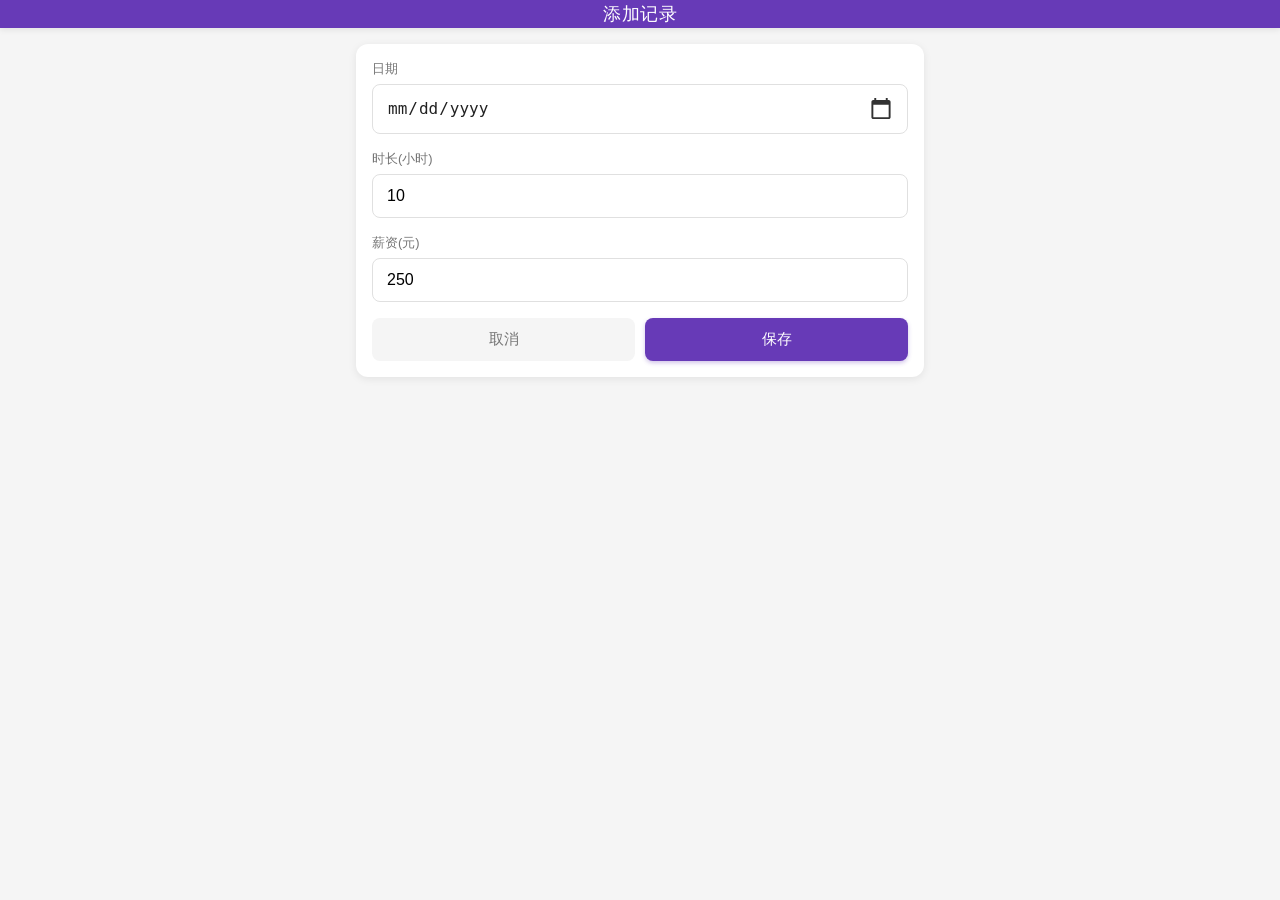
==== edit.html @ e2e76bd6 "init attendance pwa" ====
<!DOCTYPE html>
<html lang="zh-CN"><head>
    <meta charset="UTF-8">
    <meta name="viewport" content="width=device-width,initial-scale=1.0,maximum-scale=1.0,user-scalable=no,viewport-fit=cover">
    <meta name="theme-color" content="#673AB7">
    <meta name="mobile-web-app-capable" content="yes">
    <meta name="apple-mobile-web-app-capable" content="yes">
    <meta name="apple-mobile-web-app-status-bar-style" content="black-translucent">
    <meta name="apple-mobile-web-app-title" content="编辑记录">
    <meta name="application-name" content="编辑记录">
    <meta name="format-detection" content="telephone=no">
    <title>编辑记录</title>
    <link rel="manifest" href="manifest.json">
    <link rel="stylesheet" href="styles.css">
</head><body>
    <div class="app-bar">
        <span class="app-bar-back" onclick="location.href='records.html'"></span>
        <span class="app-bar-title" id="pageTitle">编辑记录</span>
    </div>

    <div class="container">
        <div class="card">
            <div class="form-group">
                <label class="form-label" for="editDate">日期</label>
                <input class="form-control" id="editDate" type="date">
            </div>
            <div class="form-group">
                <label class="form-label" for="editHours">时长(小时)</label>
                <input class="form-control" id="editHours" type="number" step="0.5" value="10" placeholder="请输入工作时长">
            </div>
            <div class="form-group">
                <label class="form-label" for="editSalary">薪资(元)</label>
                <input class="form-control" id="editSalary" type="number" value="250" placeholder="请输入薪资金额">
            </div>
            <div class="form-row">
                <button class="btn-cancel" onclick="location.href='records.html'">取消</button>
                <button class="btn-save" onclick="saveEdit()">保存</button>
            </div>
        </div>
    </div>
<script>
var defaultData=[{id:1,d:'2026-11-15',h:8,s:400},{id:2,d:'2026-11-16',h:8.5,s:425},{id:3,d:'2026-11-17',h:7.5,s:375},{id:4,d:'2026-11-18',h:8,s:400},{id:5,d:'2026-11-19',h:9,s:450}];
function loadData(){var stored=localStorage.getItem('attendanceData');if(stored){try{return JSON.parse(stored)}catch(e){}}return defaultData.slice()}
function saveData(data){localStorage.setItem('attendanceData',JSON.stringify(data))}
var r=loadData();
var params=new URLSearchParams(location.search);
var idParam=params.get('id');
var editId=-1;
if(idParam!==null&&idParam!==''){
  var id=parseInt(idParam);
  if(!isNaN(id)){
    editId=id;
    var rec=null;
    for(var i=0;i<r.length;i++){if(r[i].id===id){rec=r[i];break}}
    if(rec){
      document.getElementById('pageTitle').textContent='编辑记录';
      document.getElementById('editDate').value=rec.d;
      document.getElementById('editHours').value=rec.h;
      document.getElementById('editSalary').value=rec.s;
    }else{
      document.getElementById('pageTitle').textContent='添加记录';
      editId=-1;
      document.getElementById('editHours').value=10;
      document.getElementById('editSalary').value=250;
    }
  }
}else{
  document.getElementById('pageTitle').textContent='添加记录';
  document.getElementById('editHours').value=10;
  document.getElementById('editSalary').value=250;
}
function saveEdit(){var date=document.getElementById('editDate').value;var hours=parseFloat(document.getElementById('editHours').value);var salary=parseFloat(document.getElementById('editSalary').value);if(!date||isNaN(hours)||isNaN(salary)){alert('请填写完整信息');return}if(editId===-1){var newId=r.length?Math.max.apply(null,r.map(function(x){return x.id}))+1:1;r.push({id:newId,d:date,h:hours,s:salary})}else{var rec=null;for(var i=0;i<r.length;i++){if(r[i].id===editId){rec=r[i];break}}if(rec){rec.d=date;rec.h=hours;rec.s=salary}}saveData(r);location.href='records.html'}
</script>
    <script>
        if ('serviceWorker' in navigator) {
            window.addEventListener('load', function() {
                navigator.serviceWorker.register('./sw.js', {scope: './'})
                    .then((reg) => console.log('SW registered:', reg.scope))
                    .catch((err) => console.log('SW register failed:', err));
            });
        }
    </script>
</body></html>
---- styles.css ----
/* 考勤工具 - Material Design 统一样式表 */
* { box-sizing: border-box; margin: 0; padding: 0; -webkit-tap-highlight-color: transparent; }
html { font-size: 16px; -webkit-text-size-adjust: 100%; }
body {
    font-family: 'Roboto', 'PingFang SC', 'Microsoft YaHei', 'Helvetica Neue', Arial, sans-serif;
    background: #f5f5f5;
    min-height: 100vh;
    color: #212121;
    overflow-x: hidden;
    -webkit-tap-highlight-color: transparent;
    -webkit-overflow-scrolling: touch;
}

/* App Bar */
.app-bar {
    background: #673AB7;
    color: #fff;
    padding: 14px 16px;
    display: -webkit-box;
    display: -webkit-flex;
    display: flex;
    -webkit-justify-content: space-between;
    justify-content: space-between;
    -webkit-align-items: center;
    align-items: center;
    box-shadow: 0 2px 6px rgba(0,0,0,0.08);
    position: relative;
    z-index: 10;
}
.app-bar-title {
    font-size: 18px;
    font-weight: 500;
    letter-spacing: 0.5px;
}
.app-bar-back, .app-bar-action {
    font-size: 24px;
    cursor: pointer;
    opacity: 0.9;
    color: #fff;
    -webkit-touch-callout: none;
    -webkit-user-select: none;
    user-select: none;
    -webkit-tap-highlight-color: transparent;
}
/* App Bar Title Centering */
.app-bar {
    position: relative;
}
.app-bar-title {
    position: absolute;
    left: 50%;
    -webkit-transform: translateX(-50%);
    transform: translateX(-50%);
    white-space: nowrap;
}
.app-bar-back, .app-bar-action {
    position: absolute;
    left: 16px;
    top: 50%;
    -webkit-transform: translateY(-50%);
    transform: translateY(-50%);
    z-index: 1;
}
.app-bar-action {
    left: auto;
    right: 16px;
}

.app-bar-back {
    min-width: 44px;
    min-height: 44px;
    font-size: 16px;
}

/* Container */
.container { max-width: 600px; margin: 0 auto; padding: 16px; }

/* Card */
.card {
    background: #fff;
    border-radius: 12px;
    -webkit-border-radius: 12px;
    padding: 16px;
    margin-bottom: 16px;
    box-shadow: 0 2px 8px rgba(0,0,0,0.08);
    -webkit-box-shadow: 0 2px 8px rgba(0,0,0,0.08);
}
.card-title {
    font-size: 16px;
    font-weight: 500;
    color: #212121;
    margin-bottom: 12px;
    display: -webkit-box;
    display: -webkit-flex;
    display: flex;
    -webkit-align-items: center;
    align-items: center;
    gap: 8px;
}

/* Today Card */
.today-card {
}

/* Today Item */
.today-item {
    display: -webkit-box;
    display: -webkit-flex;
    display: flex;
    -webkit-align-items: center;
    align-items: center;
    gap: 12px;
    margin-bottom: 12px;
    font-size: 15px;
}
.today-item:last-child { margin-bottom: 0; }
.today-label { color: #757575; font-size: 14px; }
.today-value { color: #212121; font-weight: 500; margin-left: auto; }
.today-duration {
    font-size: 32px;
    font-weight: 700;
    color: #673AB7;
    margin-top: 8px;
}

/* Stats Grid */
.stats-grid {
    display: -webkit-box;
    display: -webkit-flex;
    display: flex;
    flex-wrap: wrap;
    gap: 12px;
    margin-top: 8px;
}
.stat-card {
    -webkit-box-flex: 1;
    -webkit-flex: 1;
    flex: 1;
    min-width: 100px;
    text-align: center;
    padding: 14px 8px;
    background: #f5f5f5;
    border-radius: 10px;
    -webkit-border-radius: 10px;
}
.stat-value {
    font-size: 24px;
    font-weight: 700;
    color: #673AB7;
    margin-bottom: 4px;
}
.stat-label {
    font-size: 12px;
    color: #757575;
}

/* Primary Button */
.btn-primary {
    width: 100%;
    padding: 12px;
    background: #673AB7;
    color: #fff;
    border: none;
    border-radius: 8px;
    -webkit-border-radius: 8px;
    font-size: 15px;
    font-weight: 500;
    cursor: pointer;
    margin-top: 16px;
    box-shadow: 0 2px 4px rgba(103, 58, 183, 0.3);
    -webkit-box-shadow: 0 2px 4px rgba(103, 58, 183, 0.3);
    transition: all 0.2s;
    -webkit-transition: all 0.2s;
    display: block;
    text-align: center;
    -webkit-tap-highlight-color: transparent;
    -webkit-touch-callout: none;
    -webkit-user-select: none;
    user-select: none;
}
.btn-primary:active { transform: scale(0.98); background: #5E35B1; -webkit-transform: scale(0.98); }

/* Secondary Button */
.btn-secondary {
    width: 100%;
    padding: 12px;
    background: #f5f5f5;
    color: #673AB7;
    border: none;
    border-radius: 8px;
    -webkit-border-radius: 8px;
    font-size: 15px;
    font-weight: 500;
    cursor: pointer;
    margin-top: 8px;
    transition: all 0.2s;
    -webkit-transition: all 0.2s;
    display: block;
    text-align: center;
    -webkit-tap-highlight-color: transparent;
    -webkit-touch-callout: none;
    -webkit-user-select: none;
    user-select: none;
}
.btn-secondary:active { background: #f5f0ff; -webkit-transform: scale(0.98); }


/* Table */
.table-wrap {
    overflow-x: auto;
    margin-bottom: 16px;
    -webkit-overflow-scrolling: touch;
}
table {
    width: 100%;
    table-layout: fixed;
    border-collapse: separate;
    border-spacing: 0;
    background: #fff;
    border-radius: 12px;
    overflow: hidden;
    box-shadow: 0 2px 8px rgba(0,0,0,0.08);
    -webkit-box-shadow: 0 2px 8px rgba(0,0,0,0.08);
    font-size: 14px;
}
table th {
    background: #673AB7;
    color: #fff;
    font-weight: 500;
    text-align: left;
    padding: 12px 16px;
    white-space: nowrap;
    font-size: 13px;
}
table th:nth-child(1) { width: 30%; }
table th:nth-child(2) { width: 20%; }
table th:nth-child(3) { width: 20%; }
table th:nth-child(4) { width: 30%; text-align: center; }
table td {
    padding: 12px 16px;
    border-bottom: 1px solid #e0e0e0;
    white-space: nowrap;
}
table tr:last-child td { border-bottom: none; }
table tr:nth-child(even) td { background: #f5f5f5; }
table tr:hover td { background: #f5f0ff; }
table td.actions { text-align: center; }
.btn-edit, .btn-delete {
    padding: 6px 12px;
    border: none;
    border-radius: 6px;
    -webkit-border-radius: 6px;
    font-size: 12px;
    cursor: pointer;
    margin: 0 4px;
    white-space: nowrap;
    transition: all 0.2s;
    -webkit-transition: all 0.2s;
    display: inline-block;
    -webkit-tap-highlight-color: transparent;
}
.btn-edit {
    background: #673AB7;
    color: #fff;
}
.btn-edit:active { background: #5E35B1; transform: scale(0.95); }
.btn-delete {
    background: #e53935;
    color: #fff;
}
.btn-delete:active { background: #c62828; transform: scale(0.95); }

/* Button Row (inline buttons) */
.btn-row {
    display: -webkit-box;
    display: -webkit-flex;
    display: flex;
    gap: 10px;
    margin-bottom: 12px;
    -webkit-flex-wrap: wrap;
    flex-wrap: wrap;
}
.btn-inline {
    width: auto !important;
    margin-top: 0 !important;
    margin-bottom: 0 !important;
    -webkit-box-flex: 0;
    -webkit-flex: 0 0 auto;
    flex: 0 0 auto;
}
.empty-state {
    text-align: center;
    padding: 48px 24px;
    color: #9e9e9e;
}
.empty-icon { font-size: 48px; margin-bottom: 16px; opacity: 0.5; }
.empty-title { font-size: 16px; color: #757575; margin-bottom: 8px; font-weight: 500; }
.empty-desc { font-size: 14px; }

/* Form */
.form-group { margin-bottom: 16px; }
.form-label {
    display: block;
    font-size: 13px;
    color: #757575;
    margin-bottom: 6px;
    white-space: nowrap;
    font-weight: 400;
}
.form-control {
    width: 100%;
    padding: 12px 14px;
    border: 1px solid #e0e0e0;
    border-radius: 8px;
    -webkit-border-radius: 8px;
    font-size: 15px;
    box-sizing: border-box;
    -webkit-box-sizing: border-box;
    background: #fff;
    transition: border-color 0.2s, box-shadow 0.2s;
    -webkit-transition: border-color 0.2s, -webkit-box-shadow 0.2s;
    -webkit-appearance: none;
    -webkit-tap-highlight-color: transparent;
}
.form-control:focus {
    outline: none;
    border-color: #673AB7;
    box-shadow: 0 0 0 3px rgba(103, 58, 183, 0.1);
    -webkit-box-shadow: 0 0 0 3px rgba(103, 58, 183, 0.1);
}
.form-row {
    display: -webkit-box;
    display: -webkit-flex;
    display: flex;
    gap: 10px;
}
.form-row .btn-save, .form-row .btn-cancel {
    -webkit-box-flex: 1;
    -webkit-flex: 1;
    flex: 1;
    padding: 12px;
    border: none;
    border-radius: 8px;
    font-size: 15px;
    font-weight: 500;
    cursor: pointer;
    transition: all 0.2s;
    -webkit-transition: all 0.2s;
    display: block;
    text-align: center;
}
.btn-save {
    background: #673AB7;
    color: #fff;
    box-shadow: 0 2px 4px rgba(103, 58, 183, 0.3);
    -webkit-box-shadow: 0 2px 4px rgba(103, 58, 183, 0.3);
}
.btn-save:active { background: #5E35B1; transform: scale(0.98); -webkit-transform: scale(0.98); }
.btn-cancel {
    background: #f5f5f5;
    color: #757575;
}
.btn-cancel:active { background: #e0e0e0; -webkit-transform: scale(0.98); }

/* vivo浏览器特殊兼容 */
button, input[type="number"], input[type="text"], select, textarea {
    -webkit-appearance: none;
    -moz-appearance: none;
    appearance: none;
    border-radius: 8px;
    -webkit-border-radius: 8px;
    font-size: 16px;
    -webkit-tap-highlight-color: transparent;
}
/* date input 保持原生外观，避免 Vivo 浏览器日历弹出异常 */
input[type="date"] {
    -webkit-appearance: auto;
    appearance: auto;
    font-size: 16px;
    -webkit-border-radius: 8px;
    border-radius: 8px;
    padding: 12px 14px;
    width: 100%;
    box-sizing: border-box;
    -webkit-box-sizing: border-box;
    background: #fff;
    border: 1px solid #e0e0e0;
    color: #212121;
    min-height: 44px;
    line-height: 1.4;
    position: relative;
    z-index: 1;
    overflow: visible;
}
/* 确保 date input 保持原生外观，覆盖 .form-control 的 appearance: none */
input.form-control[type="date"],
input[type="date"].form-control {
    -webkit-appearance: auto;
    appearance: auto;
    overflow: visible;
}
/* 防止父容器裁剪 date input 的日历弹出 */
.card, .container, .form-group {
    overflow: visible;
}
input[type="date"]::-webkit-calendar-picker-indicator {
    -webkit-appearance: auto;
    appearance: auto;
    display: inline-block;
    width: 24px;
    height: 24px;
    cursor: pointer;
    opacity: 0.8;
    padding: 0;
    margin: 0;
}
input[type="date"]::-webkit-inner-spin-button,
input[type="date"]::-webkit-outer-spin-button {
    -webkit-appearance: none;
    margin: 0;
}

/* Section group title */
.section-group td {
    background: #ede7f6 !important;
    padding: 12px 16px 8px;
    font-size: 14px;
    font-weight: 600;
    color: #673AB7;
    cursor: pointer;
    -webkit-user-select: none;
    user-select: none;
}
.record-row {
    transition: opacity 0.3s ease;
}
.record-row.hiding {
    opacity: 0;
}
.toggle-icon {
    display: inline-block;
    margin-right: 6px;
    width: 12px;
    text-align: center;
    vertical-align: middle;
    line-height: 1;
}
.section-group-title:active {
    opacity: 0.7;
    transform: none;
}
table th:nth-child(2), table td:nth-child(2),
table th:nth-child(3), table td:nth-child(3) {
    padding-left: 6px;
    padding-right: 6px;
    text-align: center;
}
@media (max-width: 600px) {
    .app-bar { padding: 12px 14px; }
    .app-bar-title { font-size: 16px; }
    .card { padding: 14px; margin-bottom: 12px; }
    .card-title { font-size: 15px; }
    .stats-grid { gap: 6px; }
    .stat-card { padding: 10px 4px; min-width: 80px; }
    .stat-value { font-size: 18px; }
    .stat-label { font-size: 10px; }
    .today-value { font-size: 14px; }
    .btn-primary, .btn-secondary { padding: 10px 12px; font-size: 14px; }
    .form-control { font-size: 16px; padding: 10px 12px; }
    table { font-size: 12px; }
    table th, table td { padding: 8px 10px; }
    .btn-edit, .btn-delete { padding: 4px 8px; font-size: 10px; margin: 0 2px; }
}

/* 防止vivo浏览器文字大小调整 */
@media screen and (max-width: 480px) {
    body { -webkit-text-size-adjust: 100%; }
}

/* 安全区适配（全面屏） */
@supports (padding: max(0px)) {
    .container {
        padding-left: max(16px, env(safe-area-inset-left));
        padding-right: max(16px, env(safe-area-inset-right));
        padding-bottom: max(16px, env(safe-area-inset-bottom));
    }
}
/* Modal Overlay */
.modal-overlay {
    display: -webkit-box;
    display: -webkit-flex;
    display: flex;
    position: fixed;
    top: 0;
    left: 0;
    right: 0;
    bottom: 0;
    background: rgba(0, 0, 0, 0.5);
    z-index: 200;
    -webkit-align-items: center;
    align-items: center;
    -webkit-justify-content: center;
    justify-content: center;
    opacity: 0;
    visibility: hidden;
    pointer-events: none;
    transition: opacity 0.3s ease, visibility 0.3s ease;
}
.modal-overlay.active {
    opacity: 1;
    visibility: visible;
    pointer-events: auto;
}
.modal-box {
    background: #fff;
    border-radius: 12px;
    -webkit-border-radius: 12px;
    width: 90%;
    max-width: 400px;
    padding: 20px;
    box-shadow: 0 8px 32px rgba(0, 0, 0, 0.2);
    -webkit-box-shadow: 0 8px 32px rgba(0, 0, 0, 0.2);
    max-height: 80vh;
    overflow-y: auto;
    opacity: 0;
    -webkit-transform: scale(0.95);
    transform: scale(0.95);
    transition: opacity 0.3s ease, -webkit-transform 0.3s ease, transform 0.3s ease;
}
.modal-overlay.active .modal-box {
    opacity: 1;
    -webkit-transform: scale(1);
    transform: scale(1);
}
.modal-title {
    font-size: 18px;
    font-weight: 600;
    color: #333;
    margin-bottom: 16px;
    text-align: center;
}
.modal-close {
    position: absolute;
    top: 12px;
    right: 16px;
    font-size: 24px;
    color: #999;
    cursor: pointer;
    background: none;
    border: none;
    padding: 4px;
    line-height: 1;
}
.modal-close:active { color: #333; }
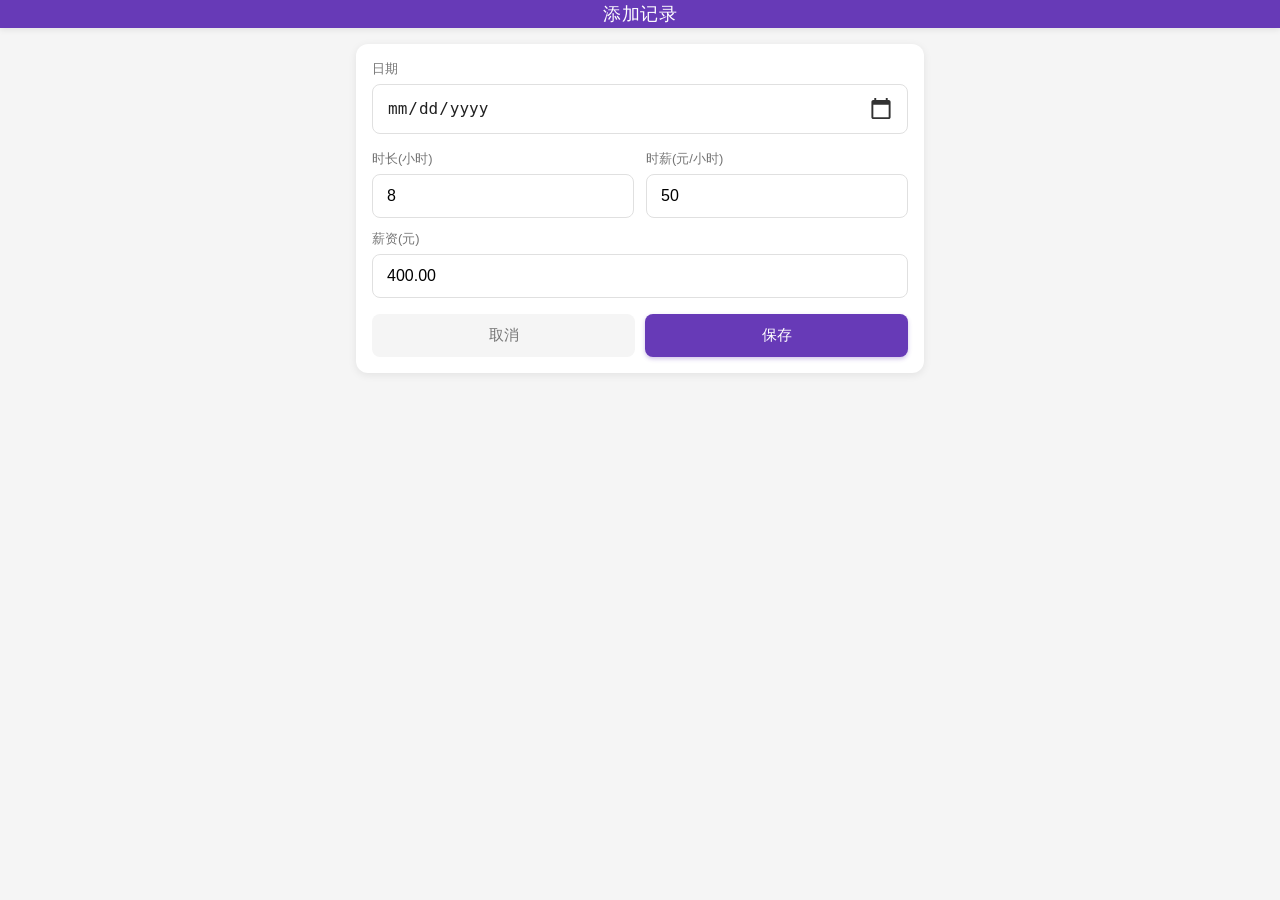
==== commit f1afe5a4: "编辑弹窗时长拆分为时长+时薪" ====
--- a/edit.html
+++ b/edit.html
@@ -24,13 +24,19 @@
                 <label class="form-label" for="editDate">日期</label>
                 <input class="form-control" id="editDate" type="date">
             </div>
-            <div class="form-group">
-                <label class="form-label" for="editHours">时长(小时)</label>
-                <input class="form-control" id="editHours" type="number" step="0.5" value="10" placeholder="请输入工作时长">
+            <div class="form-inline">
+                <div class="form-group">
+                    <label class="form-label" for="editHours">时长(小时)</label>
+                    <input class="form-control" id="editHours" type="number" step="0.5" value="8" placeholder="0">
+                </div>
+                <div class="form-group">
+                    <label class="form-label" for="editRate">时薪(元/小时)</label>
+                    <input class="form-control" id="editRate" type="number" step="0.5" value="50" placeholder="0">
+                </div>
             </div>
             <div class="form-group">
-                <label class="form-label" for="editSalary">薪资(元)</label>
-                <input class="form-control" id="editSalary" type="number" value="250" placeholder="请输入薪资金额">
+                <label class="form-label">薪资(元)</label>
+                <input class="form-control" id="editSalary" type="number" readonly value="400">
             </div>
             <div class="form-row">
                 <button class="btn-cancel" onclick="location.href='records.html'">取消</button>
@@ -39,8 +45,10 @@
         </div>
     </div>
 <script>
-var defaultData=[{id:1,d:'2026-11-15',h:8,s:400},{id:2,d:'2026-11-16',h:8.5,s:425},{id:3,d:'2026-11-17',h:7.5,s:375},{id:4,d:'2026-11-18',h:8,s:400},{id:5,d:'2026-11-19',h:9,s:450}];
-function loadData(){var stored=localStorage.getItem('attendanceData');if(stored){try{return JSON.parse(stored)}catch(e){}}return defaultData.slice()}
+var defaultData=[{id:1,date:'2026-11-15',hours:8,salary:400},{id:2,date:'2026-11-16',hours:8.5,salary:425},{id:3,date:'2026-11-17',hours:7.5,salary:375},{id:4,date:'2026-11-18',hours:8,salary:400},{id:5,date:'2026-11-19',hours:9,salary:450}];
+
+function norm(r){if(!r)return r;if(r.date===undefined&&r.d!==undefined){r.date=r.d;delete r.d}if(r.hours===undefined&&r.h!==undefined){r.hours=r.h;delete r.h}if(r.salary===undefined&&r.s!==undefined){r.salary=r.s;delete r.s}if(r.rate===undefined&&r.hours&&r.hours!==0){r.rate=r.salary/r.hours}return r;}
+function loadData(){var stored=localStorage.getItem('attendanceData');if(stored){try{return JSON.parse(stored).map(norm)}catch(e){}}return defaultData.map(norm).slice()}
 function saveData(data){localStorage.setItem('attendanceData',JSON.stringify(data))}
 var r=loadData();
 var params=new URLSearchParams(location.search);
@@ -54,22 +62,32 @@
     for(var i=0;i<r.length;i++){if(r[i].id===id){rec=r[i];break}}
     if(rec){
       document.getElementById('pageTitle').textContent='编辑记录';
-      document.getElementById('editDate').value=rec.d;
-      document.getElementById('editHours').value=rec.h;
-      document.getElementById('editSalary').value=rec.s;
+      document.getElementById('editDate').value=rec.date;
+      document.getElementById('editHours').value=rec.hours;
+      document.getElementById('editRate').value=rec.rate||(rec.hours?rec.salary/rec.hours:0);
+      calcEditSalary();
+      document.getElementById('editHours').oninput=calcEditSalary;
+      document.getElementById('editRate').oninput=calcEditSalary;
     }else{
       document.getElementById('pageTitle').textContent='添加记录';
       editId=-1;
-      document.getElementById('editHours').value=10;
-      document.getElementById('editSalary').value=250;
+      document.getElementById('editHours').value=8;
+      document.getElementById('editRate').value=50;
+      calcEditSalary();
+      document.getElementById('editHours').oninput=calcEditSalary;
+      document.getElementById('editRate').oninput=calcEditSalary;
     }
   }
 }else{
   document.getElementById('pageTitle').textContent='添加记录';
-  document.getElementById('editHours').value=10;
-  document.getElementById('editSalary').value=250;
+  document.getElementById('editHours').value=8;
+  document.getElementById('editRate').value=50;
+  calcEditSalary();
+  document.getElementById('editHours').oninput=calcEditSalary;
+  document.getElementById('editRate').oninput=calcEditSalary;
 }
-function saveEdit(){var date=document.getElementById('editDate').value;var hours=parseFloat(document.getElementById('editHours').value);var salary=parseFloat(document.getElementById('editSalary').value);if(!date||isNaN(hours)||isNaN(salary)){alert('请填写完整信息');return}if(editId===-1){var newId=r.length?Math.max.apply(null,r.map(function(x){return x.id}))+1:1;r.push({id:newId,d:date,h:hours,s:salary})}else{var rec=null;for(var i=0;i<r.length;i++){if(r[i].id===editId){rec=r[i];break}}if(rec){rec.d=date;rec.h=hours;rec.s=salary}}saveData(r);location.href='records.html'}
+function calcEditSalary(){var h=parseFloat(document.getElementById('editHours').value)||0;var rt=parseFloat(document.getElementById('editRate').value)||0;document.getElementById('editSalary').value=(h*rt).toFixed(2)}
+function saveEdit(){var date=document.getElementById('editDate').value;var hours=parseFloat(document.getElementById('editHours').value);var rate=parseFloat(document.getElementById('editRate').value);var salary=hours*rate;if(!date||isNaN(hours)||isNaN(rate)){alert('请填写完整信息');return}if(editId===-1){var newId=r.length?Math.max.apply(null,r.map(function(x){return x.id}))+1:1;r.push({id:newId,date:date,hours:hours,salary:salary,rate:rate})}else{var rec=null;for(var i=0;i<r.length;i++){if(r[i].id===editId){rec=r[i];break}}if(rec){rec.date=date;rec.hours=hours;rec.salary=salary;rec.rate=rate}}saveData(r);location.href='records.html'}
 </script>
     <script>
         if ('serviceWorker' in navigator) {
--- a/styles.css
+++ b/styles.css
@@ -153,6 +153,12 @@
     font-size: 12px;
     color: #757575;
 }
+.stat-card.stat-red { background: #ffebee !important; }
+.stat-card.stat-red .stat-value { color: #c62828 !important; }
+.stat-card.stat-green { background: #e8f5e9 !important; }
+.stat-card.stat-green .stat-value { color: #2e7d32 !important; }
+.stat-card.stat-blue { background: #e3f2fd !important; }
+.stat-card.stat-blue .stat-value { color: #1565c0 !important; }
 
 /* Primary Button */
 .btn-primary {
@@ -205,6 +211,20 @@
 .btn-secondary:active { background: #f5f0ff; -webkit-transform: scale(0.98); }
 
 
+
+/* Inline Form Group (two fields side by side) */
+.form-inline {
+    display: -webkit-box;
+    display: -webkit-flex;
+    display: flex;
+    gap: 12px;
+    margin-bottom: 12px;
+}
+.form-inline .form-group {
+    flex: 1;
+    margin-bottom: 0;
+}
+/* Table */
 /* Table */
 .table-wrap {
     overflow-x: auto;
@@ -437,6 +457,18 @@
 .record-row.hiding {
     opacity: 0;
 }
+.summary-row td {
+    background: #f3e5f5;
+    color: #4a148c;
+    font-size: 13px;
+    font-weight: 500;
+    padding: 8px 12px;
+    border-bottom: 1px solid #e1bee7;
+}
+.summary-cell {
+    text-align: center;
+    letter-spacing: 0.3px;
+}
 .toggle-icon {
     display: inline-block;
     margin-right: 6px;
@@ -551,4 +583,18 @@
     padding: 4px;
     line-height: 1;
 }
-.modal-close:active { color: #333; }+.modal-close:active { color: #333; }
+
+
+/* Calendar B (compact dots) */
+.cal-wrap { background:#fff; border-radius:12px; padding:12px; }
+.cal-nav { display:flex; justify-content:space-between; align-items:center; margin-bottom:8px; }
+.cal-nav button { background:#673AB7; color:#fff; border:none; border-radius:6px; padding:4px 10px; cursor:pointer; }
+.cal-grid { display:grid; grid-template-columns:repeat(7,1fr); gap:2px; }
+.cal-cell { aspect-ratio:1; display:flex; flex-direction:column; align-items:center; justify-content:center; font-size:11px; border-radius:6px; }
+.cal-cell.header { font-weight:600; color:#673AB7; }
+.cal-cell .dot { width:6px; height:6px; border-radius:50%; background:#2e7d32; margin-top:2px; }
+.cal-cell.today { background:#ede7f6; }
+.cal-legend { display:flex; gap:12px; margin-top:10px; font-size:12px; color:#757575; }
+.cal-legend span::before { content:''; display:inline-block; width:8px; height:8px; border-radius:50%; margin-right:4px; vertical-align:middle; }
+.cal-legend .w::before { background:#2e7d32; }
